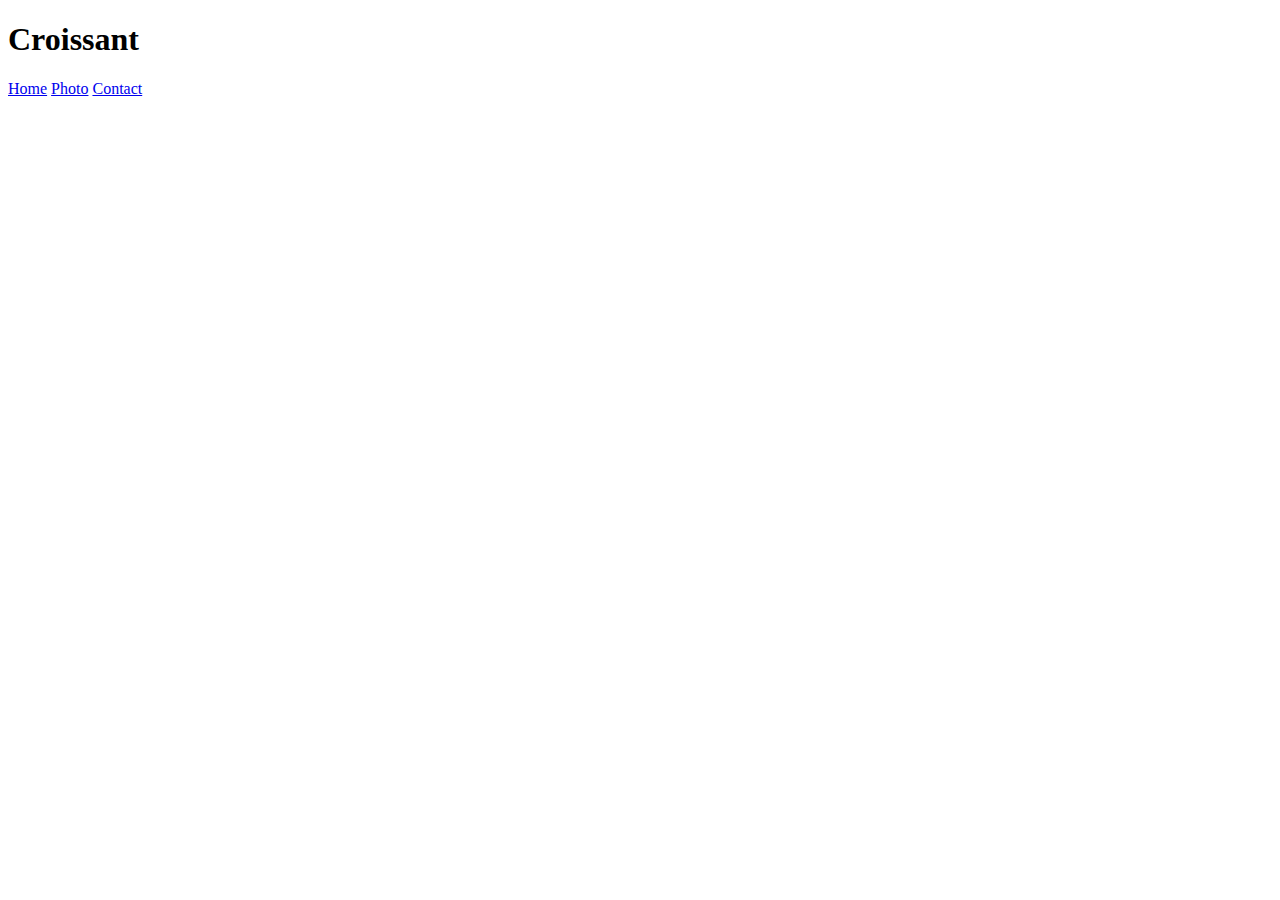
==== contact.html @ 62dca47b "Created the initial file structure for the project" ====
<!DOCTYPE html>
<html lang="en">
  <head>
    <meta charset="UTF-8" />
    <meta name="viewport" content="width=device-width, initial-scale=1.0" />
    <title>Croissant: Contact</title>
  </head>
  <body>
    <h1>Croissant</h1>
    <a href="/">Home</a>
    <a href="/photo.html">Photo</a>
    <a href="/contact.html">Contact</a>
  </body>
</html>
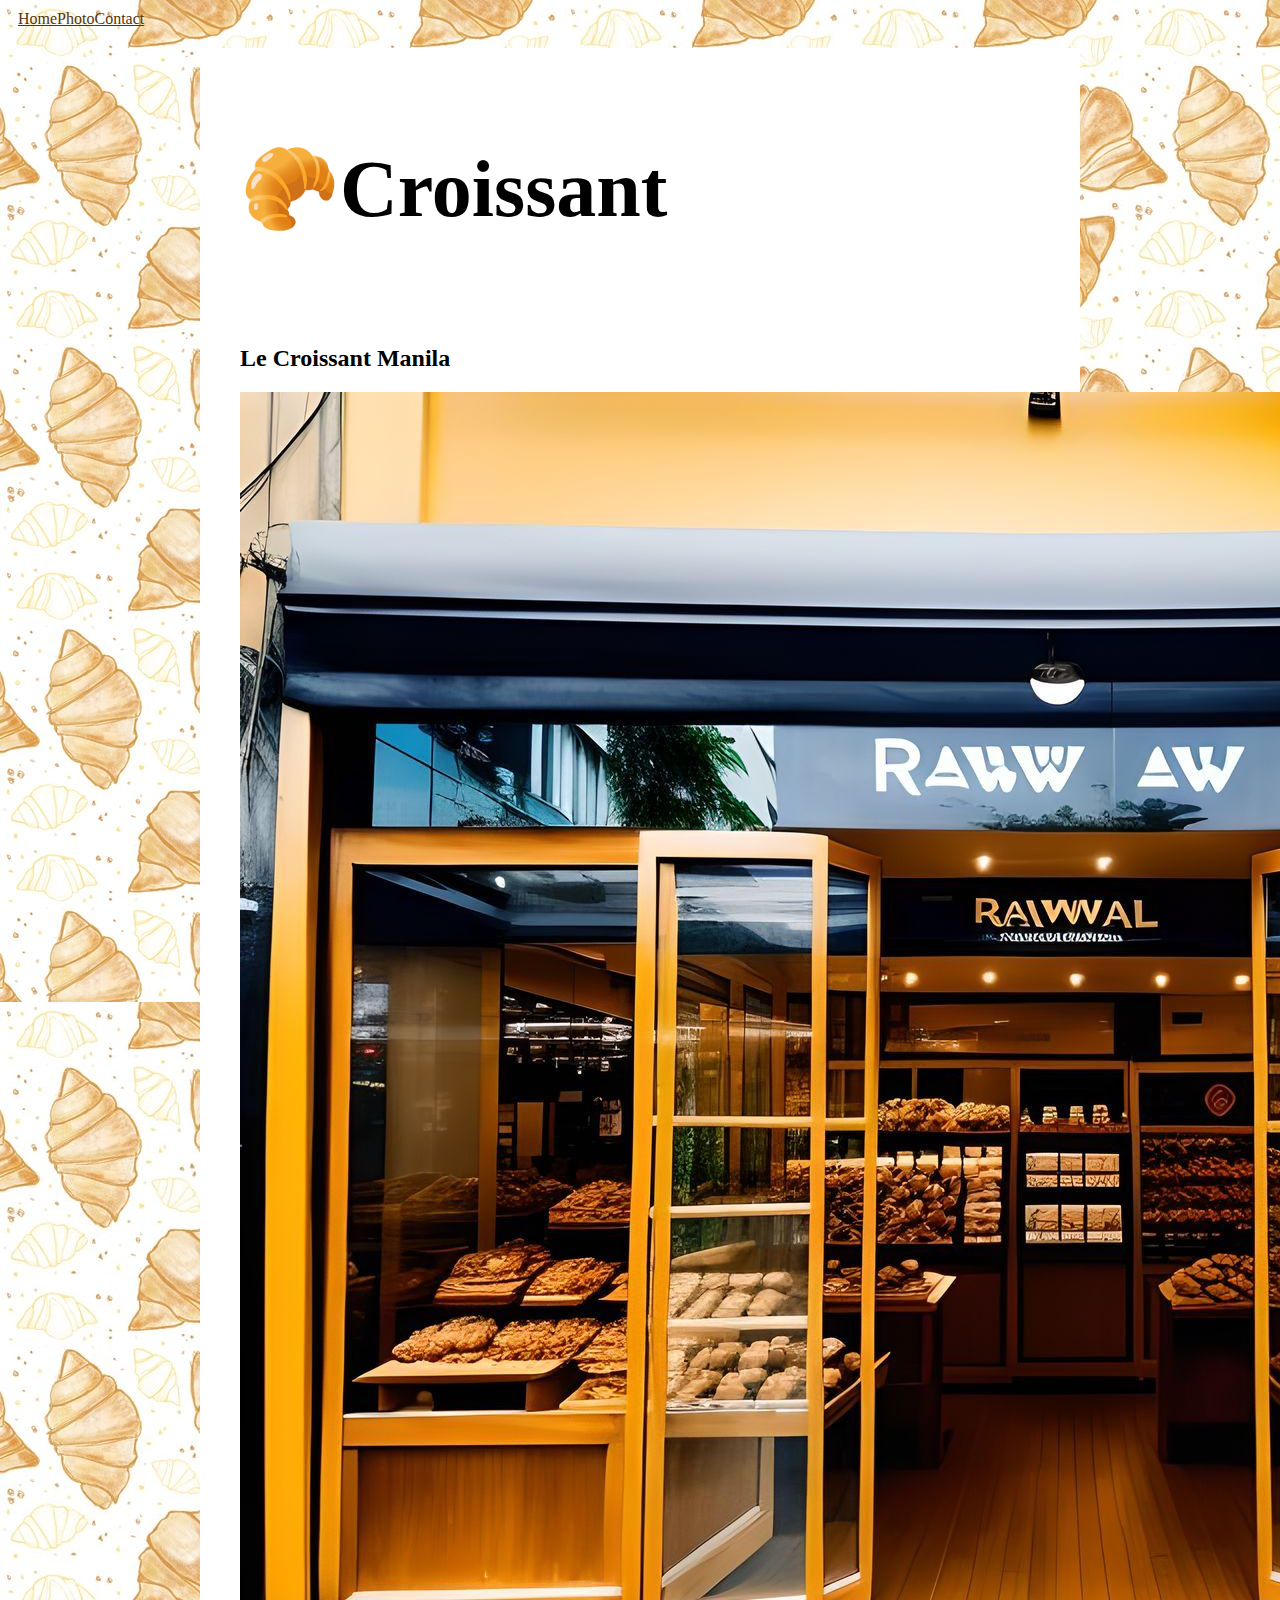
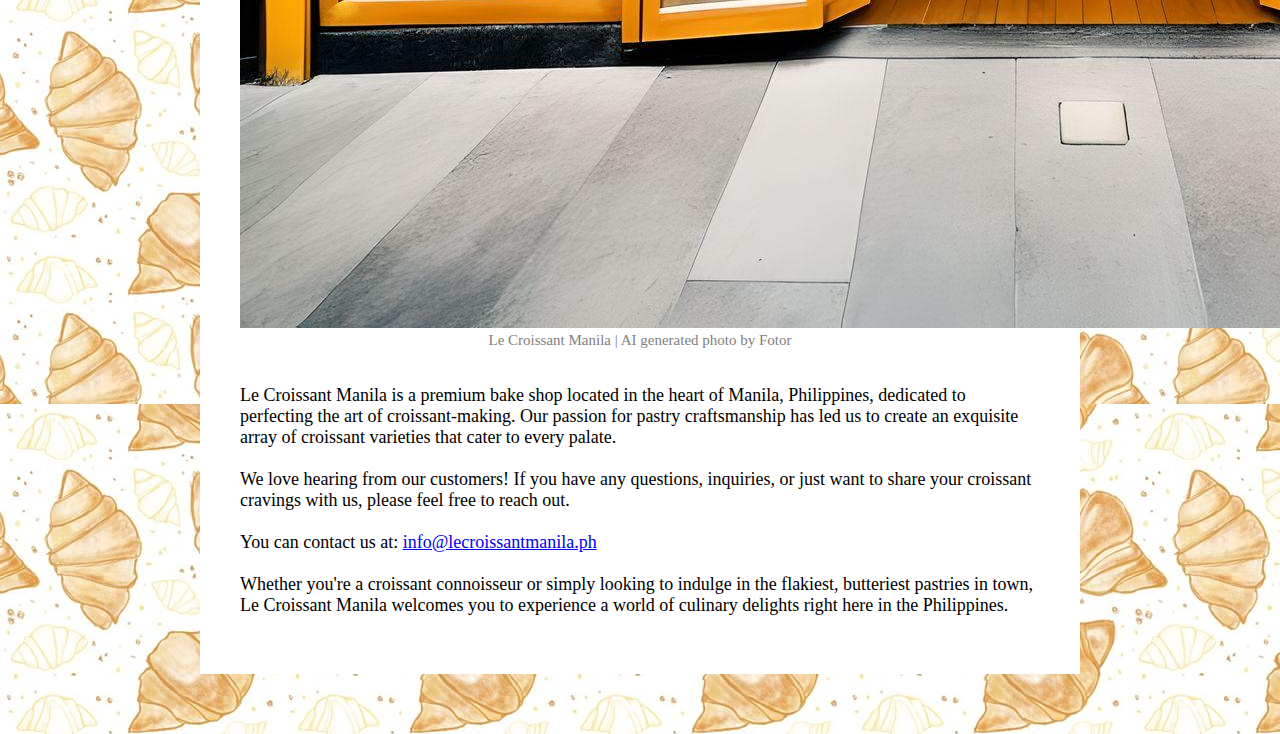
==== commit b2b29c85: "Inserted the content and the picture generated by AI" ====
--- a/contact.html
+++ b/contact.html
@@ -3,12 +3,68 @@
   <head>
     <meta charset="UTF-8" />
     <meta name="viewport" content="width=device-width, initial-scale=1.0" />
-    <title>Croissant: Contact</title>
+    <link
+      href="https://cdn.jsdelivr.net/npm/bootstrap@5.3.1/dist/css/bootstrap.min.css"
+      rel="stylesheet"
+      integrity="sha384-4bw+/aepP/YC94hEpVNVgiZdgIC5+VKNBQNGCHeKRQN+PtmoHDEXuppvnDJzQIu9"
+      crossorigin="anonymous"
+    />
+    <link rel="stylesheet" href="/styles/app.css" />
+    <title>🥐 Croissant: Contact</title>
   </head>
   <body>
-    <h1>Croissant</h1>
-    <a href="/">Home</a>
-    <a href="/photo.html">Photo</a>
-    <a href="/contact.html">Contact</a>
+    <div class="nav-links">
+      <a href="/" class="text-decoration-none m-2 fw-bold fs-5 nav-link-color"
+        >Home</a
+      >
+      <a
+        href="/photo.html"
+        class="text-decoration-none m-2 fw-bold fs-5 nav-link-color"
+        >Photo</a
+      >
+      <a
+        href="/contact.html"
+        class="text-decoration-none m-2 fw-bold fs-5 nav-link-color"
+        >Contact</a
+      >
+    </div>
+
+    <div class="wrapper rounded">
+      <h1 class="text-center">🥐Croissant</h1>
+      <br />
+      <br />
+      <h2>Le Croissant Manila</h2>
+
+      <img
+        src="/images/fotor-ai-20230901185446.jpg"
+        alt="Le Croissant Manila"
+        class="img-thumbnail"
+      />
+      <figcaption>Le Croissant Manila | AI generated photo by Fotor</figcaption>
+      <br />
+
+      <p>
+        Le Croissant Manila is a premium bake shop located in the heart of
+        Manila, Philippines, dedicated to perfecting the art of
+        croissant-making. Our passion for pastry craftsmanship has led us to
+        create an exquisite array of croissant varieties that cater to every
+        palate.
+
+        <br /><br />
+        We love hearing from our customers! If you have any questions,
+        inquiries, or just want to share your croissant cravings with us, please
+        feel free to reach out.
+
+        <br /><br />
+        You can contact us at:
+        <a href="mailto:info@lecroissantmanila.ph">info@lecroissantmanila.ph</a>
+
+        <br /><br />
+        Whether you're a croissant connoisseur or simply looking to indulge in
+        the flakiest, butteriest pastries in town, Le Croissant Manila welcomes
+        you to experience a world of culinary delights right here in the
+        Philippines.
+      </p>
+    </div>
   </body>
 </html>
--- a/styles/app.css
+++ b/styles/app.css
@@ -0,0 +1,36 @@
+body {
+    background-image: url(/images/croissant-bg.jpg);
+}
+
+h1 {
+    font-size: 80px;
+}
+
+.wrapper {
+    max-width: 800px;
+    padding: 40px;
+    margin: 60px auto;
+    margin-top: 20px;
+    background-color: white;
+}
+
+.nav-links {
+    display: flex;
+    flex-direction: row;
+    margin: 10px;
+    margin-bottom: 20px;
+}
+
+.nav-link-color {
+    color: #54340f;
+}
+
+figcaption {
+    color: gray;
+    text-align: center;
+    font-size: 15px;
+}
+
+p {
+    font-size: 18px;
+}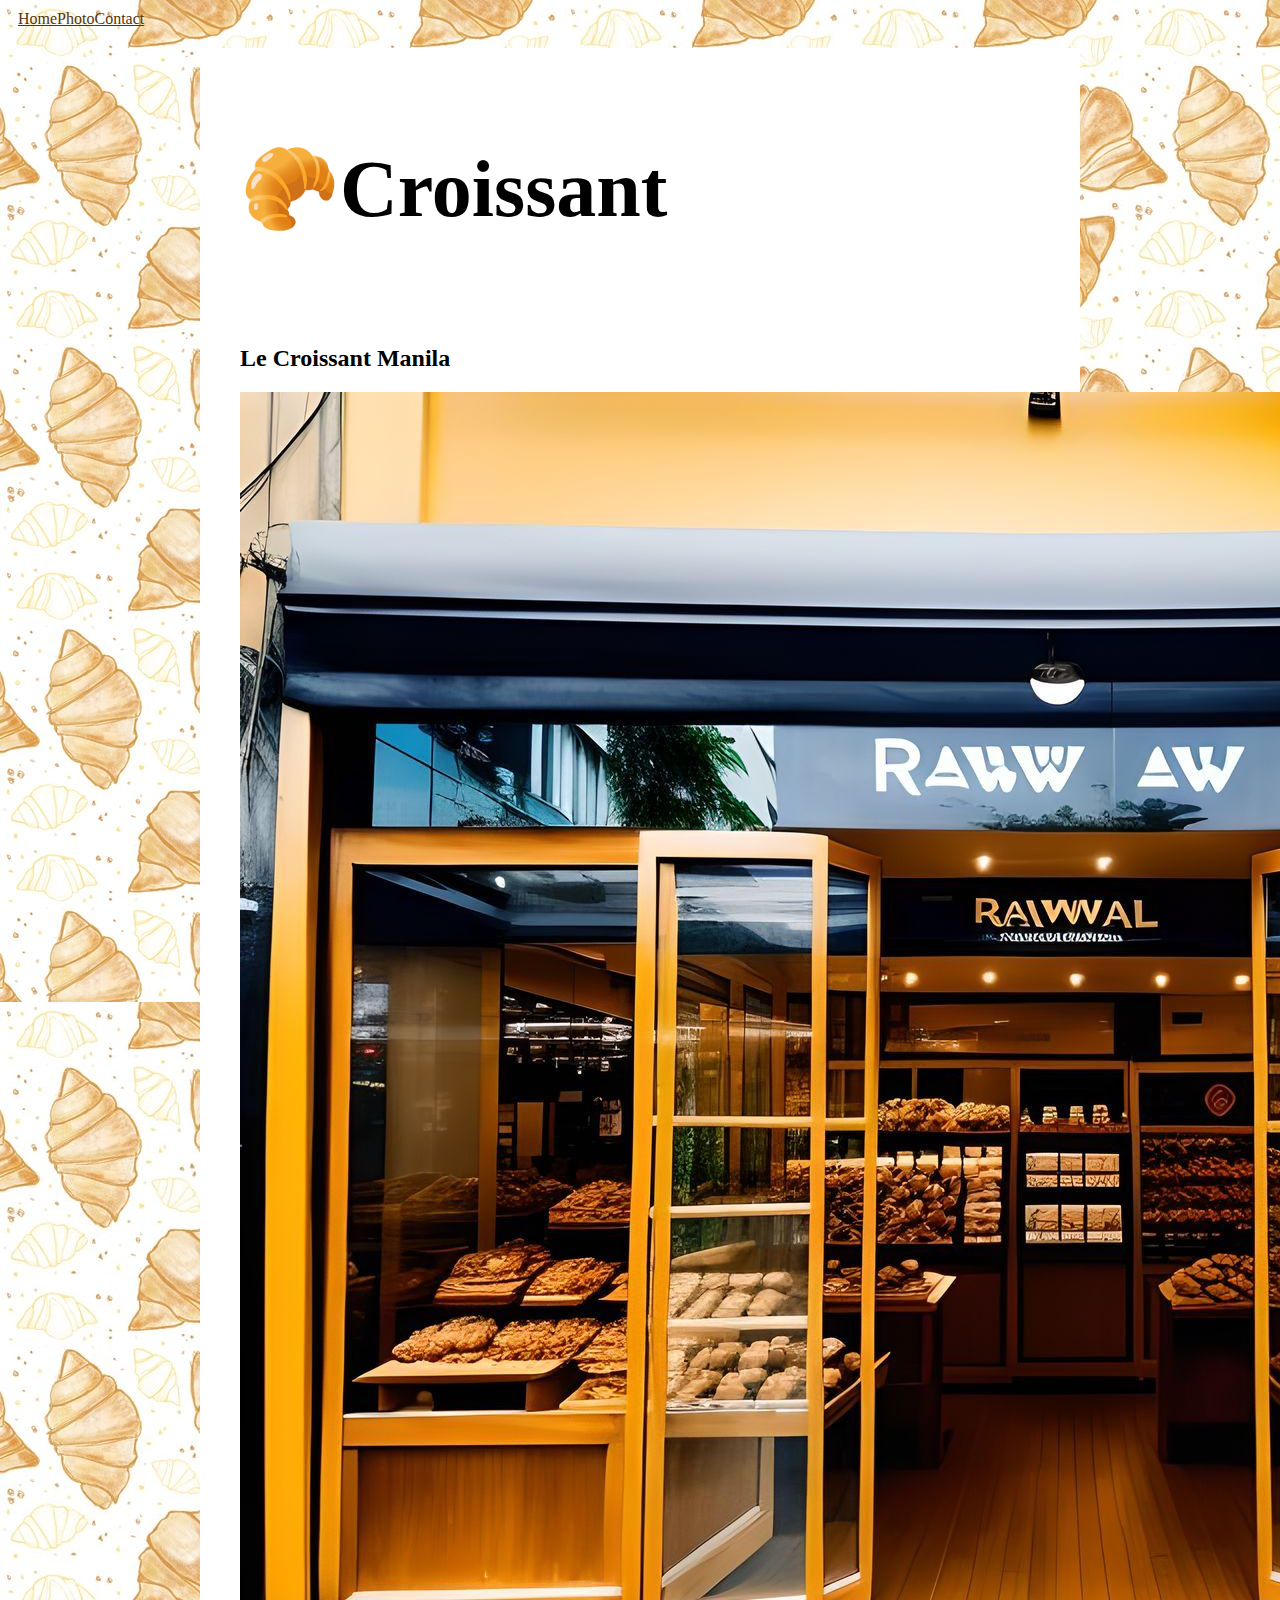
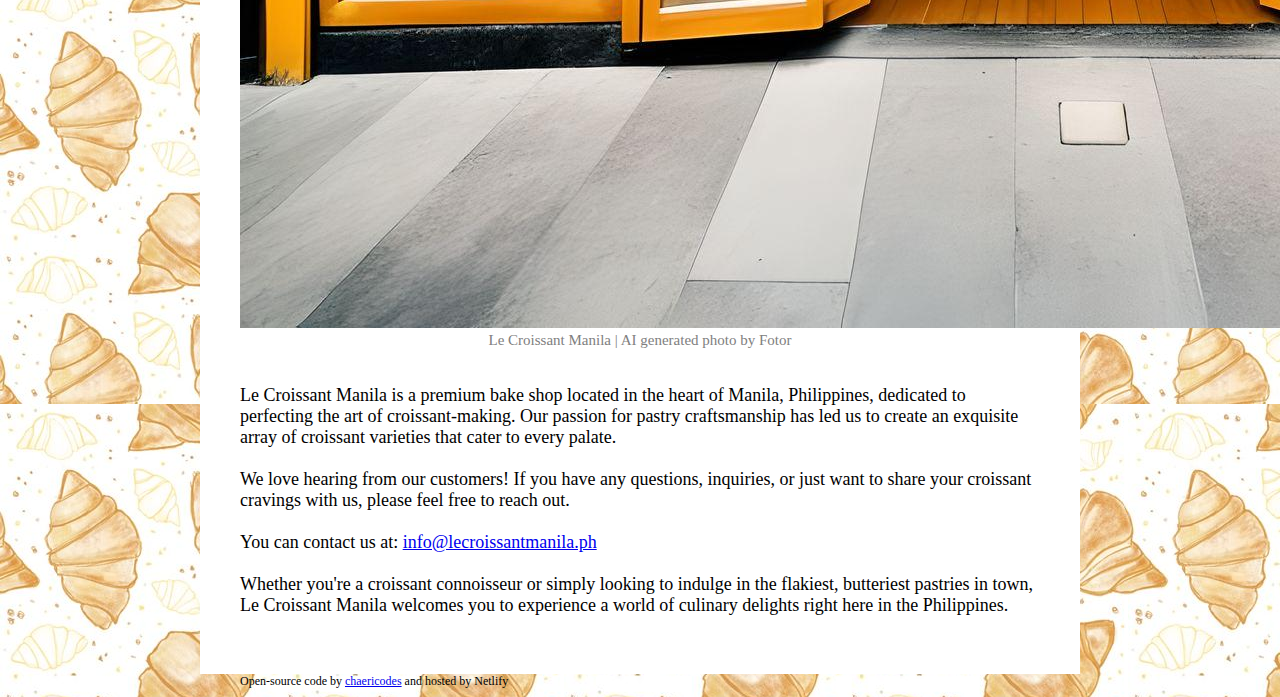
==== commit b47469cf: "Added a footer to all pages" ====
--- a/contact.html
+++ b/contact.html
@@ -66,5 +66,10 @@
         Philippines.
       </p>
     </div>
+    <div class="footer font-monospace">
+      Open-source code by
+      <a href="https://github.com/chaericodes">chaericodes</a> and hosted by
+      Netlify
+    </div>
   </body>
 </html>
--- a/styles/app.css
+++ b/styles/app.css
@@ -11,6 +11,7 @@
     padding: 40px;
     margin: 60px auto;
     margin-top: 20px;
+    margin-bottom: 0px;
     background-color: white;
 }
 
@@ -33,4 +34,11 @@
 
 p {
     font-size: 18px;
+}
+
+.footer {
+    color: black;
+    max-width: 800px;
+    font-size: 12px !important;
+    margin: 0px auto;
 }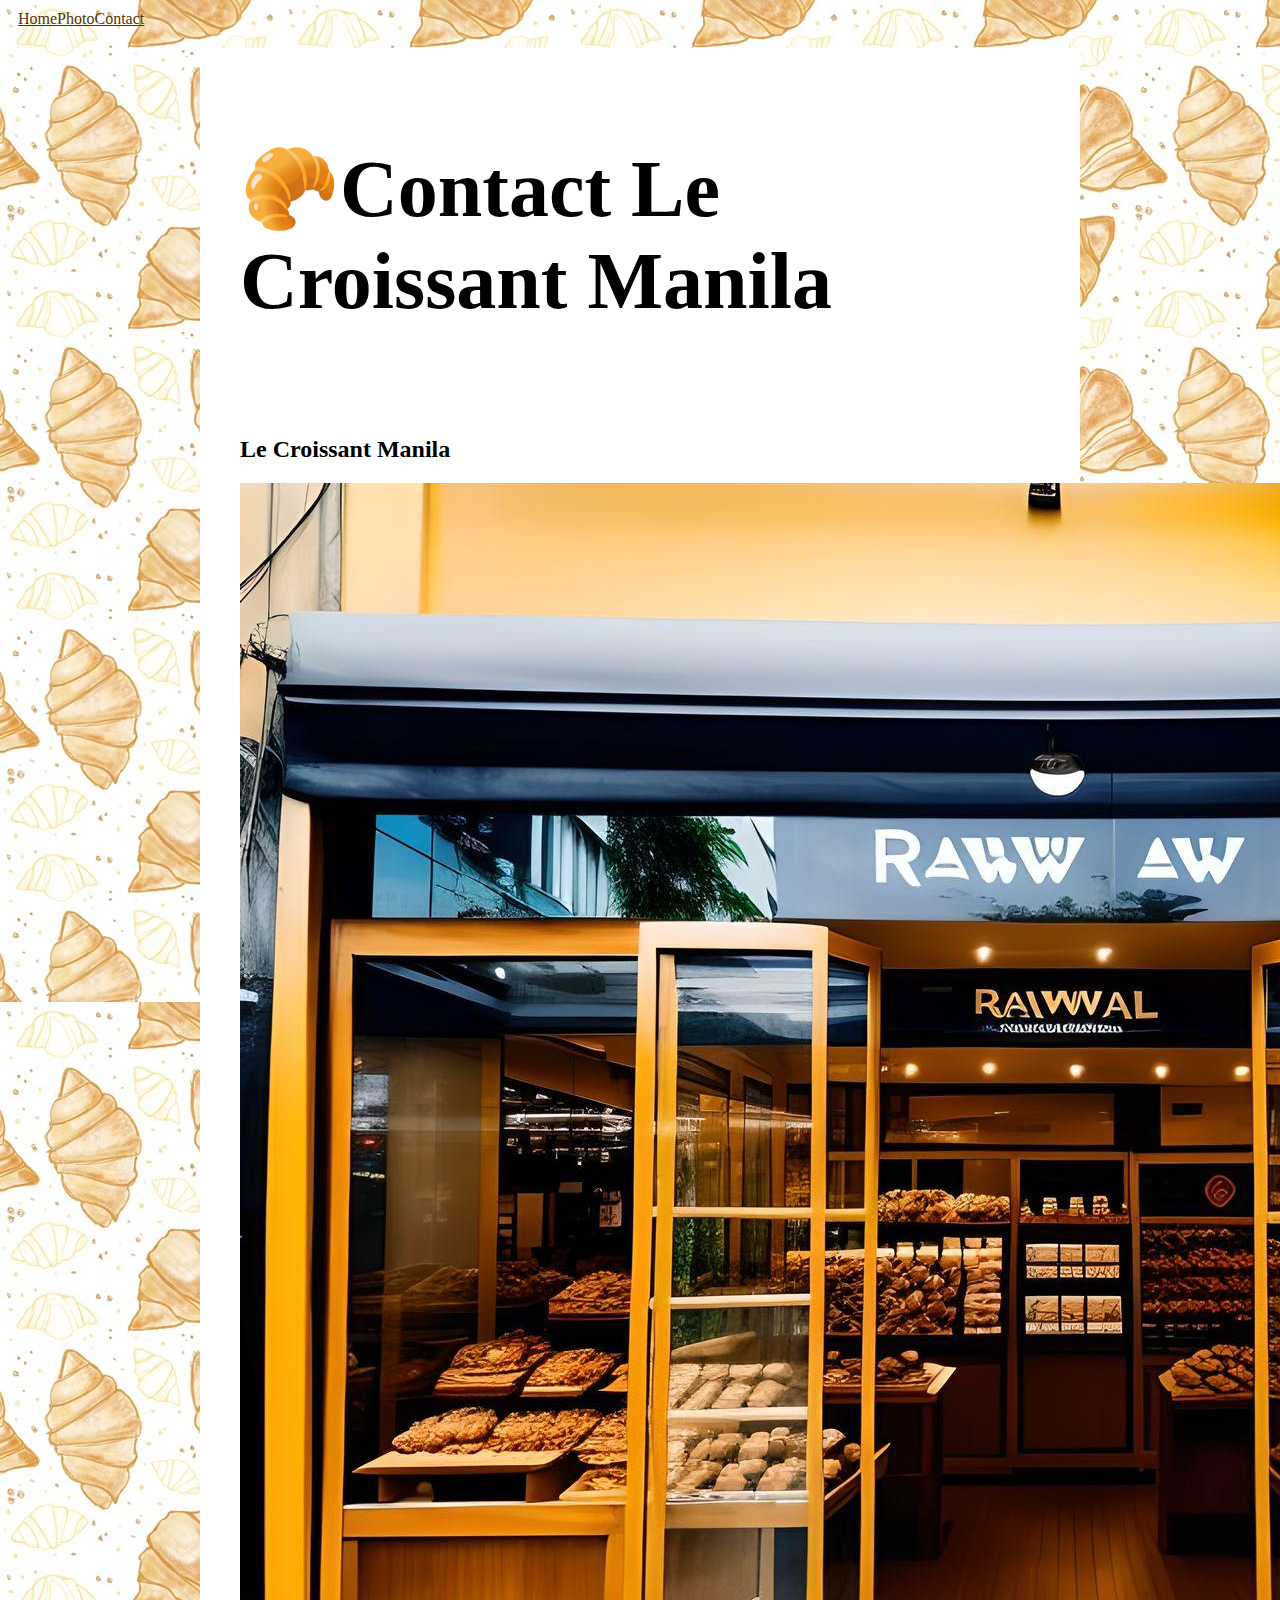
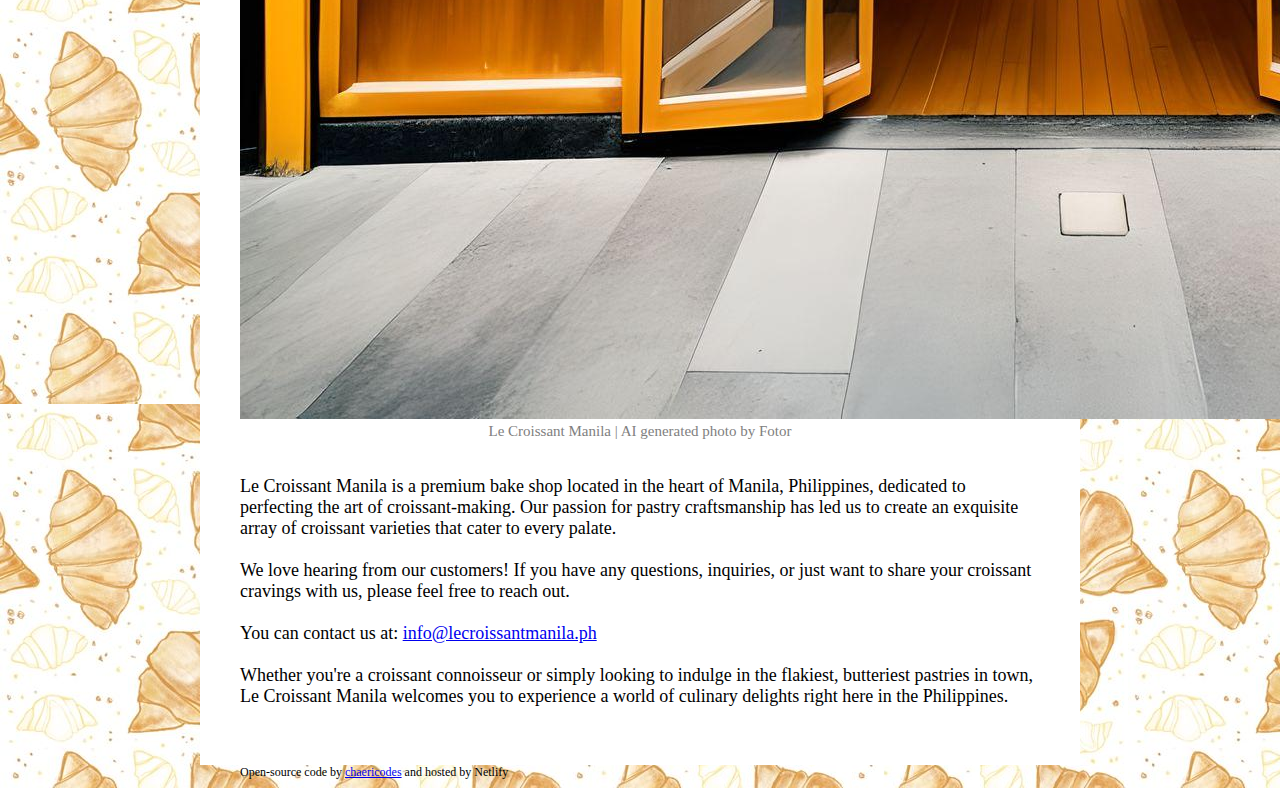
==== commit e015dc6f: "Fixed H1 duplicates" ====
--- a/contact.html
+++ b/contact.html
@@ -30,7 +30,7 @@
     </div>
 
     <div class="wrapper rounded">
-      <h1 class="text-center">🥐Croissant</h1>
+      <h1 class="text-center">🥐Contact Le Croissant Manila</h1>
       <br />
       <br />
       <h2>Le Croissant Manila</h2>
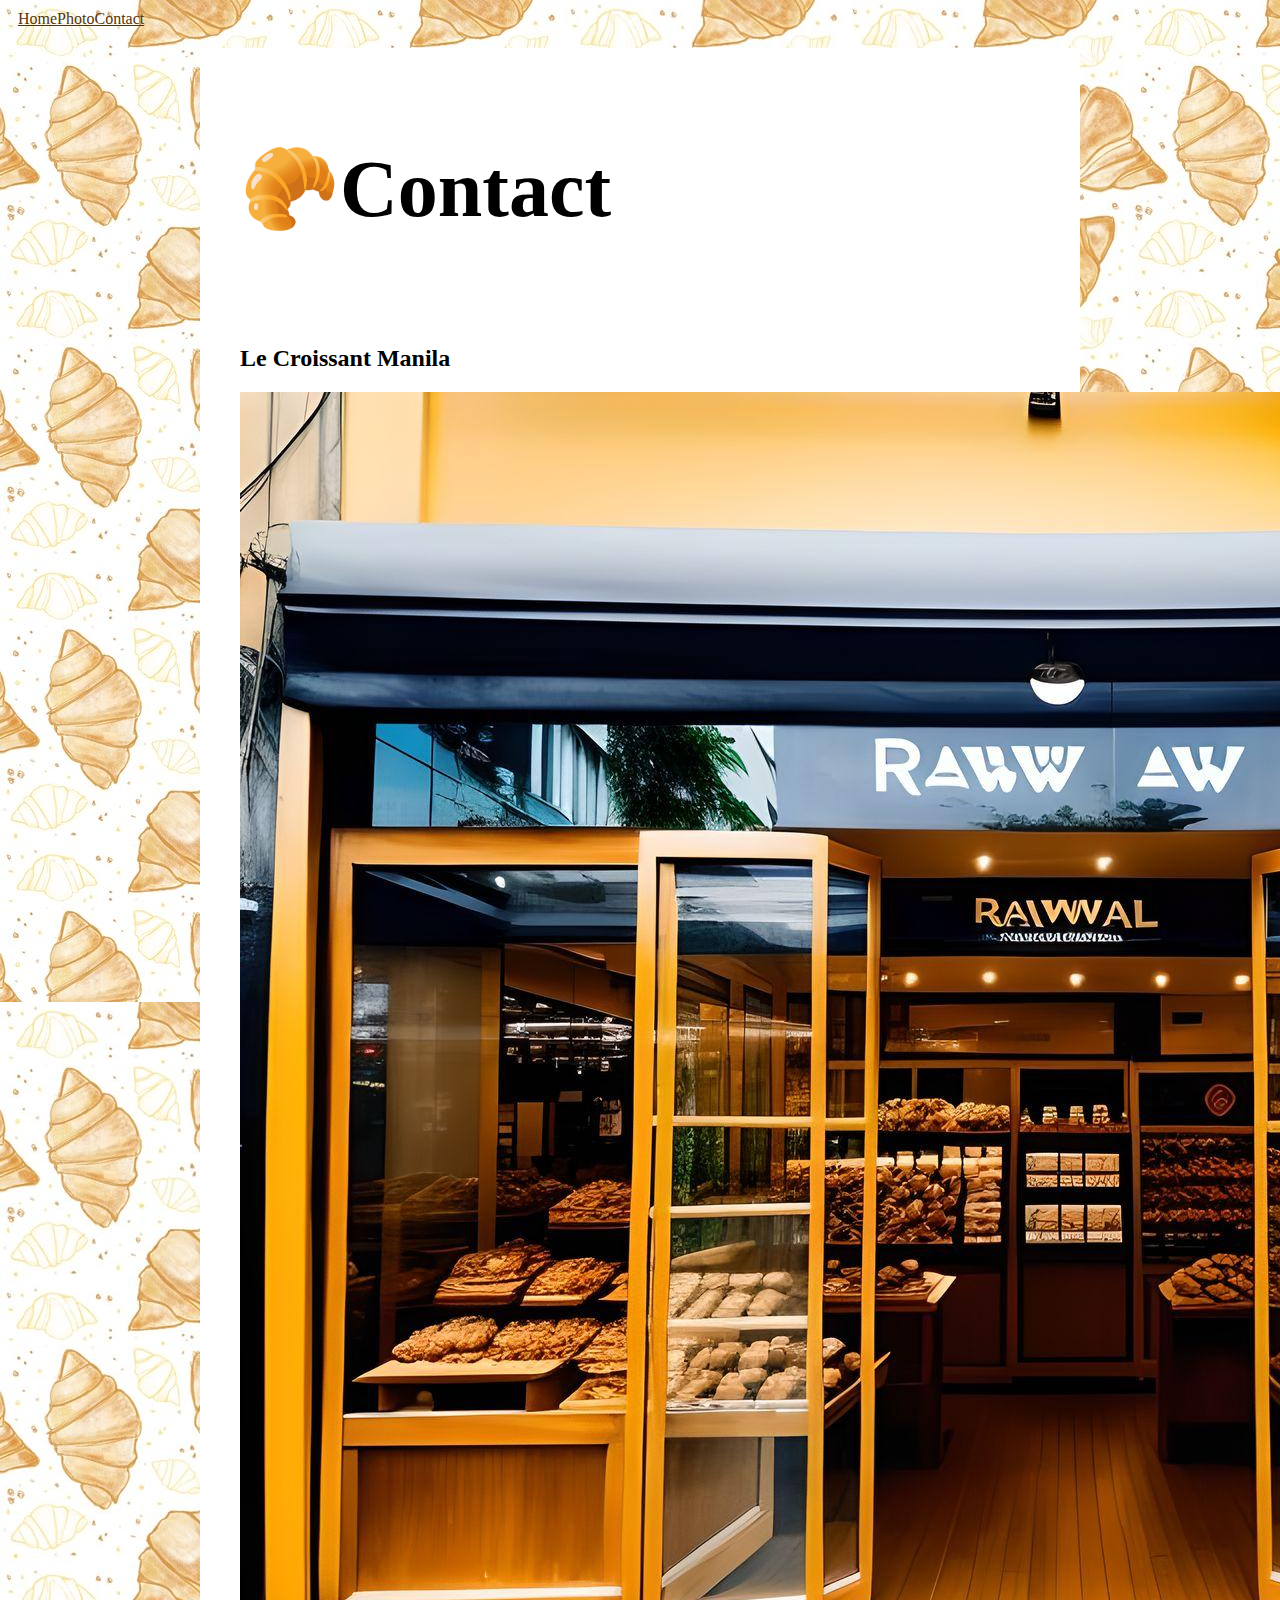
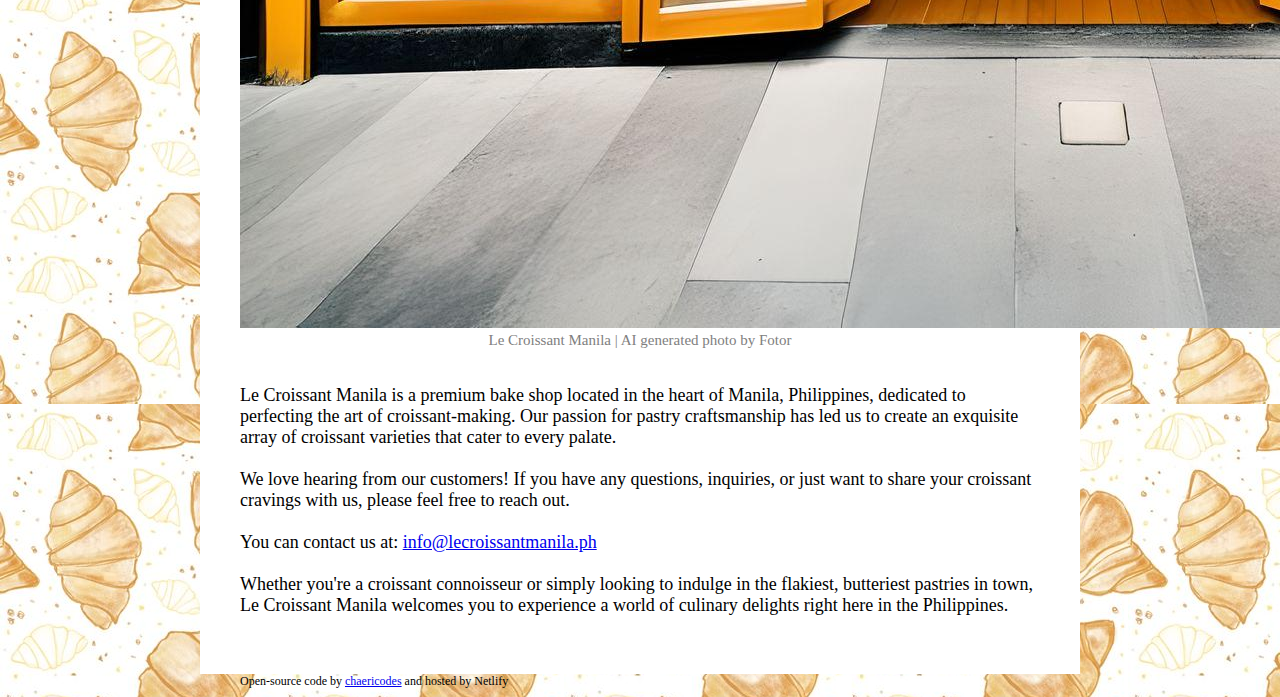
==== commit bcbef75e: "Fixed h1" ====
--- a/contact.html
+++ b/contact.html
@@ -10,7 +10,7 @@
       crossorigin="anonymous"
     />
     <link rel="stylesheet" href="/styles/app.css" />
-    <title>🥐 Croissant: Contact</title>
+    <title>Croissant - Contact</title>
   </head>
   <body>
     <div class="nav-links">
@@ -30,7 +30,7 @@
     </div>
 
     <div class="wrapper rounded">
-      <h1 class="text-center">🥐Contact Le Croissant Manila</h1>
+      <h1 class="text-center">🥐Contact</h1>
       <br />
       <br />
       <h2>Le Croissant Manila</h2>
